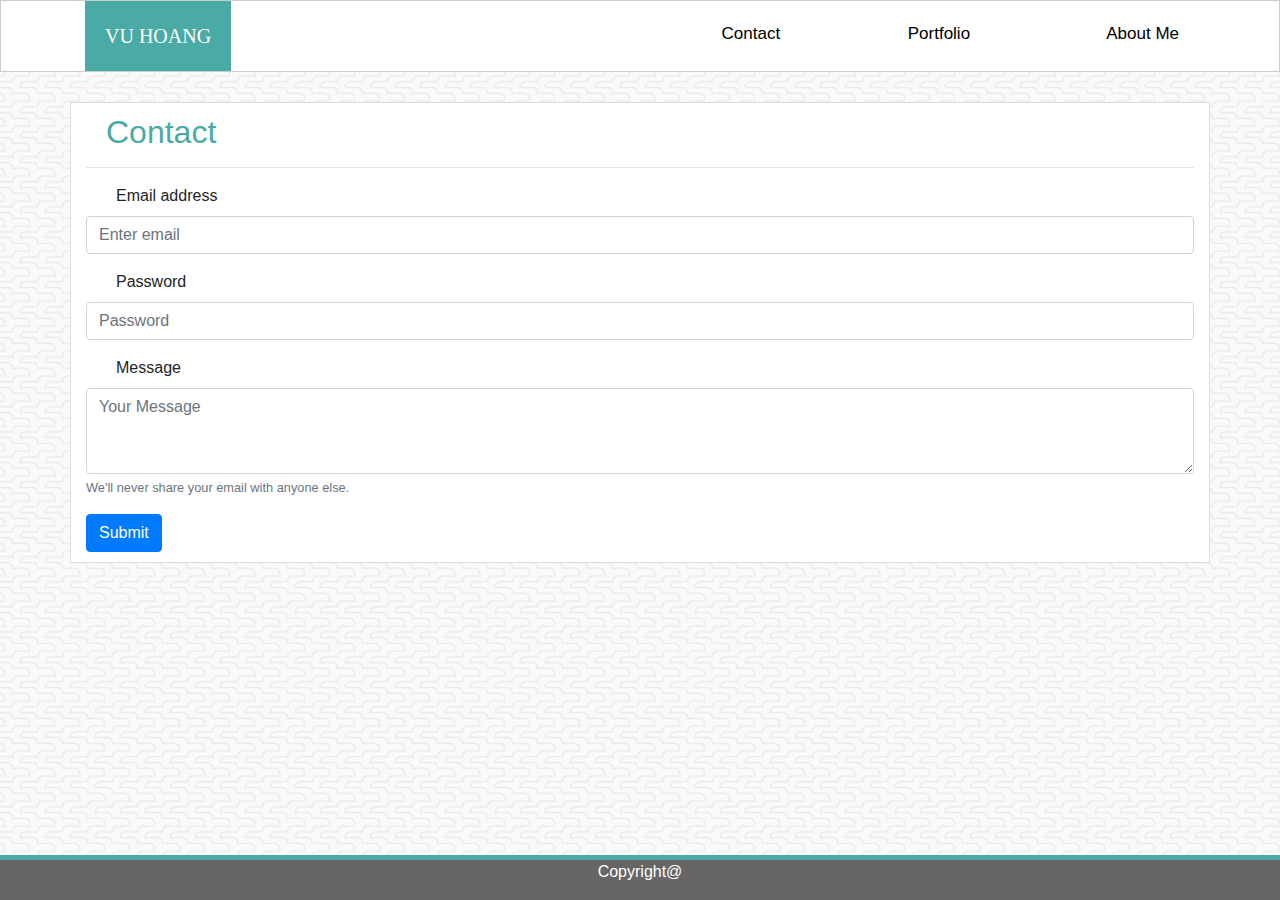
==== contact.html @ bbde93af "first push" ====
<!DOCTYPE html>
<html lang="en">
<head>
    <meta charset="UTF-8">
    <meta name="viewport" content="width=device-width, initial-scale=1.0">
    <meta http-equiv="X-UA-Compatible" content="ie=edge">
    <link rel="stylesheet" href="assets/css/style.css">
    <link rel="stylesheet" href="assets/css/style.css">
    <link rel="stylesheet" href="css/bootstrap-grid.css" type="text/css">
    <link rel="stylesheet" href="css/bootstrap-grid.min.css" type="text/css">
    <link rel="stylesheet" href="css/bootstrap-reboot.css" type="text/css">
    <link rel="stylesheet" href="css/bootstrap-reboot.min.css" type="text/css">
    <link rel="stylesheet" href="css/bootstrap.css" type="text/css">
    <link rel="stylesheet" href="css/bootstrap.min.css" type="text/css">

    <style>
        

    </style>

    <title>Contact</title>    
</head>
<body>

     <div class= "toptop">
        <div class="topnav container">
            <div class="row">
                <div class="column col-12 col-md-6">
                    <a href="index.html" class="name"> VU HOANG</a>
                </div>
                
                <div class="col-4 col-md-2">
                    <a class="right" href="contact.html">Contact &nbsp; &nbsp; </a>
                </div>

                <div class="col-4 col-md-2">
                    <a class="right" href="portfolio.html">Portfolio &nbsp; &nbsp; </a>
                </div>
                
                <div class="col-4 col-md-2">
                    <a class="right" href="index.html">About Me</a>
                </div>
                
                
            </div>

         </div>
    </div>
        

    <div class="main container">
        <h2> Contact </h2>
        <hr>
        <form>
            <div class="form-group">
                <label for="exampleInputEmail1">Email address</label>
                <input type="email" class="form-control" id="exampleInputEmail1" aria-describedby="emailHelp" placeholder="Enter email">
                  
            </div>
            <div class="form-group">
                <label for="exampleInputPassword1">Password</label>
                <input type="password" class="form-control" id="exampleInputPassword1" placeholder="Password">
            </div>
            <div class="form-group">
                 <label for="exampleFormControlTextarea1">Message</label>
                <textarea class="form-control" id="exampleFormControlTextarea1" placeholder="Your Message" rows="3"></textarea>
                <small id="emailHelp" class="form-text text-muted">We'll never share your email with anyone else.</small>
            </div>
            <button type="submit" class="btn btn-primary">Submit</button>
        </form>

    </div>
    <footer class="footer"> <p> Copyright@ </p> </footer>
</body>
</html>
---- assets/css/style.css ----
.toptop {
    width: 100%;
    background-color: #ffffff;
    border: #cccccc 1px solid;
}

.topnav {
    overflow: hidden;
    width: 960px;
    margin-left: auto;
    margin-right: auto;
    
}

.topnav a.right {
    float: right;
    color: black;
    font: 'Arial', 'Helvetica Neue', Helvetica, sans-serif;
    text-align: center;
    padding: 20px 16px;
    text-decoration: none;
    font-size: 17px;
}

.topnav a:hover {
    background-color:#4aaaa5;
    color: #ffffff;
}

    .name {
    background-color: #4aaaa5;
    float: left;
    color: white;
    font-family: Georgia, 'Times New Roman', Times, serif;
    padding: 20px 20px 20px 20px;
    font-size: 20px;
    text-decoration: none;
}

@media screen and (max-width: 640px) {
    .column{
        background-color: #4aaaa5;
    }
}

h2, h3 {
    color: #4aaaa5;
    margin-left: 20px;
}

.main { 
    background-color: #ffffff;
    width: 960px;
    height: auto;
    margin-top: 30px;
    border: 1px solid #dddddd;
    margin-left: auto;
    margin-right: auto;
    padding: 10px;
}

.mainindex { 
    background-color: #ffffff;
    width: 960px;
    height: auto;
    margin-top: 30px;
    border: 1px solid #dddddd;
    margin-left: auto;
    margin-right: auto;
}

.box {
    margin-bottom: 50px;
}

.main ::after {
    content: "";
    display: block;
    clear: both;
}

.profile {
    width: 170px;
    height: 170px;
    margin-right: 15px;
    margin-left: 15px;
    float: left;
}

.paragraph {
    padding: 0 10px 10px 10px;
}

body {

    background-image: url("../images/beanstalk.png");
    background-repeat: repeat;
}

.footer {
    position: fixed;
    left: 0;
    bottom: 0;
    width: 100%;
    color: #ffffff;
    font: 'Arial', 'Helvetica Neue', Helvetica, sans-serif;
    text-align: center;
    background-color: #666666;
    border-top: 5px solid #4aaaa5;
}

.box1, .box2, .box3, .box4, .box5 {
    width: 200px;
    height: 200px;
}

.boxleft, .boxright {
    position: relative;
    float: left;
    width: 33.33%;
    padding-left: 50px;
    padding-bottom: 20px;
    margin-top: 10px;
}

.hangman, .triviagame, .rockpaper, .rpggame, .infowidget {
    position: relative;
    text-align: center;
    color: white;
    width: 200px;
    height: 200px;
    margin-top: 20px;
    margin-bottom: 30px;
}

.hang, .trivia, .rock, .rpg, .info {
    position: absolute;
    top: 150px;
    width: 92%;
    color: #ffffff;
    background-color: #4aaaa5;
    padding-top: 10px;
    padding-bottom: 10px;
    font: 'Arial', 'Helvetica Neue', Helvetica, sans-serif;
}

#name, #email, #message {
    width: 90%;
    padding: 12px;
    border: 1px solid #ccc;
    border-radius: 10px;
    margin-top: 10px;
    margin-bottom: 10px; 
    margin-left: 20px; 
}

#message {
    height: 200px;
}

input[type=submit] {
    background-color:  #4aaaa5;
    color: white;
    border: 1px solid #ccc;
    border-radius: 5px;
    padding: 20px;
    margin-left: 20px;
    margin-bottom: 20px;
}

input[type=submit]:hover {
    background-color:  white;
    color: #4aaaa5;
}

 label {
    margin-left: 30px
}
---- assets/css/style.css ----
.toptop {
    width: 100%;
    background-color: #ffffff;
    border: #cccccc 1px solid;
}

.topnav {
    overflow: hidden;
    width: 960px;
    margin-left: auto;
    margin-right: auto;
    
}

.topnav a.right {
    float: right;
    color: black;
    font: 'Arial', 'Helvetica Neue', Helvetica, sans-serif;
    text-align: center;
    padding: 20px 16px;
    text-decoration: none;
    font-size: 17px;
}

.topnav a:hover {
    background-color:#4aaaa5;
    color: #ffffff;
}

    .name {
    background-color: #4aaaa5;
    float: left;
    color: white;
    font-family: Georgia, 'Times New Roman', Times, serif;
    padding: 20px 20px 20px 20px;
    font-size: 20px;
    text-decoration: none;
}

@media screen and (max-width: 640px) {
    .column{
        background-color: #4aaaa5;
    }
}

h2, h3 {
    color: #4aaaa5;
    margin-left: 20px;
}

.main { 
    background-color: #ffffff;
    width: 960px;
    height: auto;
    margin-top: 30px;
    border: 1px solid #dddddd;
    margin-left: auto;
    margin-right: auto;
    padding: 10px;
}

.mainindex { 
    background-color: #ffffff;
    width: 960px;
    height: auto;
    margin-top: 30px;
    border: 1px solid #dddddd;
    margin-left: auto;
    margin-right: auto;
}

.box {
    margin-bottom: 50px;
}

.main ::after {
    content: "";
    display: block;
    clear: both;
}

.profile {
    width: 170px;
    height: 170px;
    margin-right: 15px;
    margin-left: 15px;
    float: left;
}

.paragraph {
    padding: 0 10px 10px 10px;
}

body {

    background-image: url("../images/beanstalk.png");
    background-repeat: repeat;
}

.footer {
    position: fixed;
    left: 0;
    bottom: 0;
    width: 100%;
    color: #ffffff;
    font: 'Arial', 'Helvetica Neue', Helvetica, sans-serif;
    text-align: center;
    background-color: #666666;
    border-top: 5px solid #4aaaa5;
}

.box1, .box2, .box3, .box4, .box5 {
    width: 200px;
    height: 200px;
}

.boxleft, .boxright {
    position: relative;
    float: left;
    width: 33.33%;
    padding-left: 50px;
    padding-bottom: 20px;
    margin-top: 10px;
}

.hangman, .triviagame, .rockpaper, .rpggame, .infowidget {
    position: relative;
    text-align: center;
    color: white;
    width: 200px;
    height: 200px;
    margin-top: 20px;
    margin-bottom: 30px;
}

.hang, .trivia, .rock, .rpg, .info {
    position: absolute;
    top: 150px;
    width: 92%;
    color: #ffffff;
    background-color: #4aaaa5;
    padding-top: 10px;
    padding-bottom: 10px;
    font: 'Arial', 'Helvetica Neue', Helvetica, sans-serif;
}

#name, #email, #message {
    width: 90%;
    padding: 12px;
    border: 1px solid #ccc;
    border-radius: 10px;
    margin-top: 10px;
    margin-bottom: 10px; 
    margin-left: 20px; 
}

#message {
    height: 200px;
}

input[type=submit] {
    background-color:  #4aaaa5;
    color: white;
    border: 1px solid #ccc;
    border-radius: 5px;
    padding: 20px;
    margin-left: 20px;
    margin-bottom: 20px;
}

input[type=submit]:hover {
    background-color:  white;
    color: #4aaaa5;
}

 label {
    margin-left: 30px
}
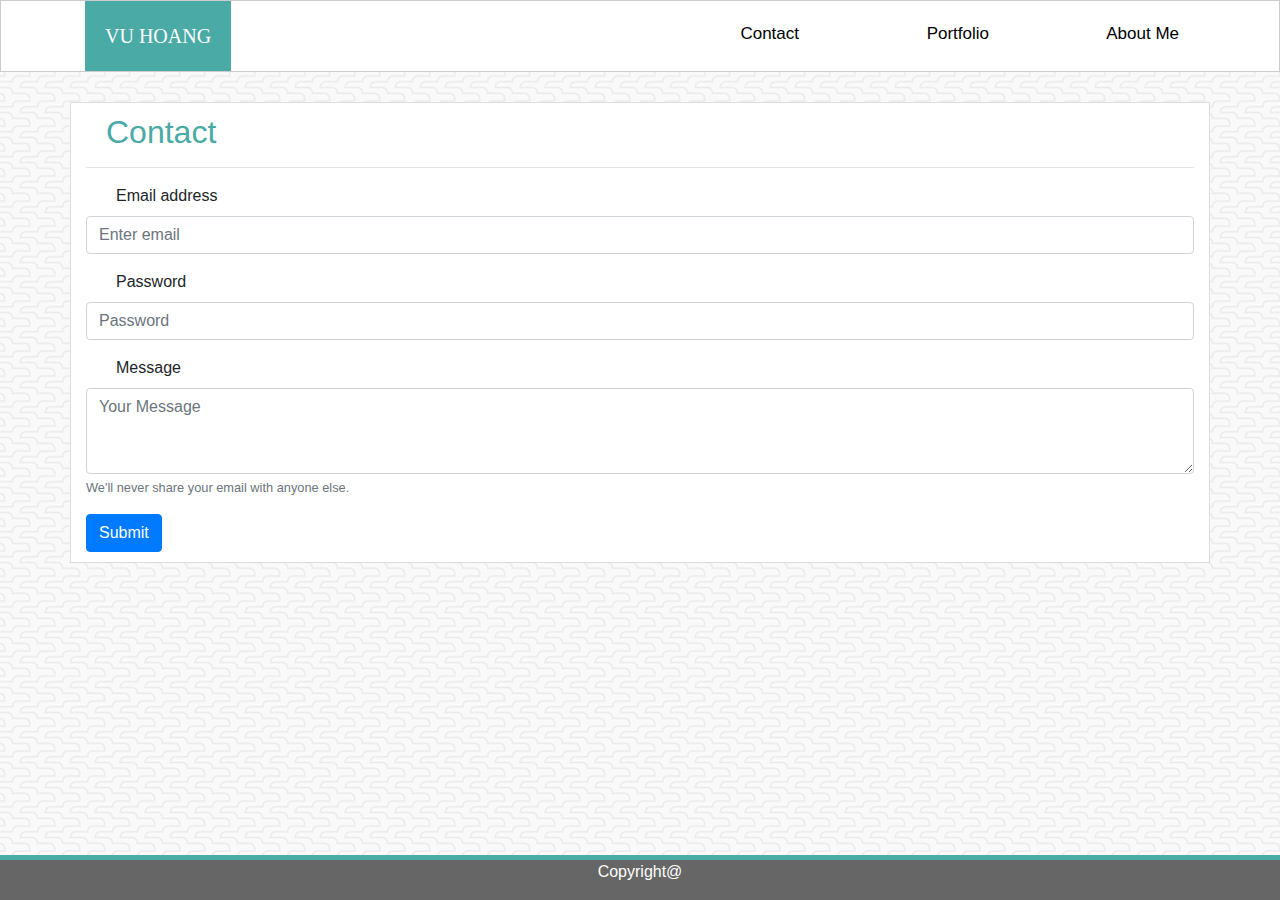
==== commit 87b0ffe4: "Update contact.html" ====
--- a/contact.html
+++ b/contact.html
@@ -30,11 +30,11 @@
                 </div>
                 
                 <div class="col-4 col-md-2">
-                    <a class="right" href="contact.html">Contact &nbsp; &nbsp; </a>
+                    <a class="right" href="contact.html">Contact</a>
                 </div>
 
                 <div class="col-4 col-md-2">
-                    <a class="right" href="portfolio.html">Portfolio &nbsp; &nbsp; </a>
+                    <a class="right" href="portfolio.html">Portfolio</a>
                 </div>
                 
                 <div class="col-4 col-md-2">
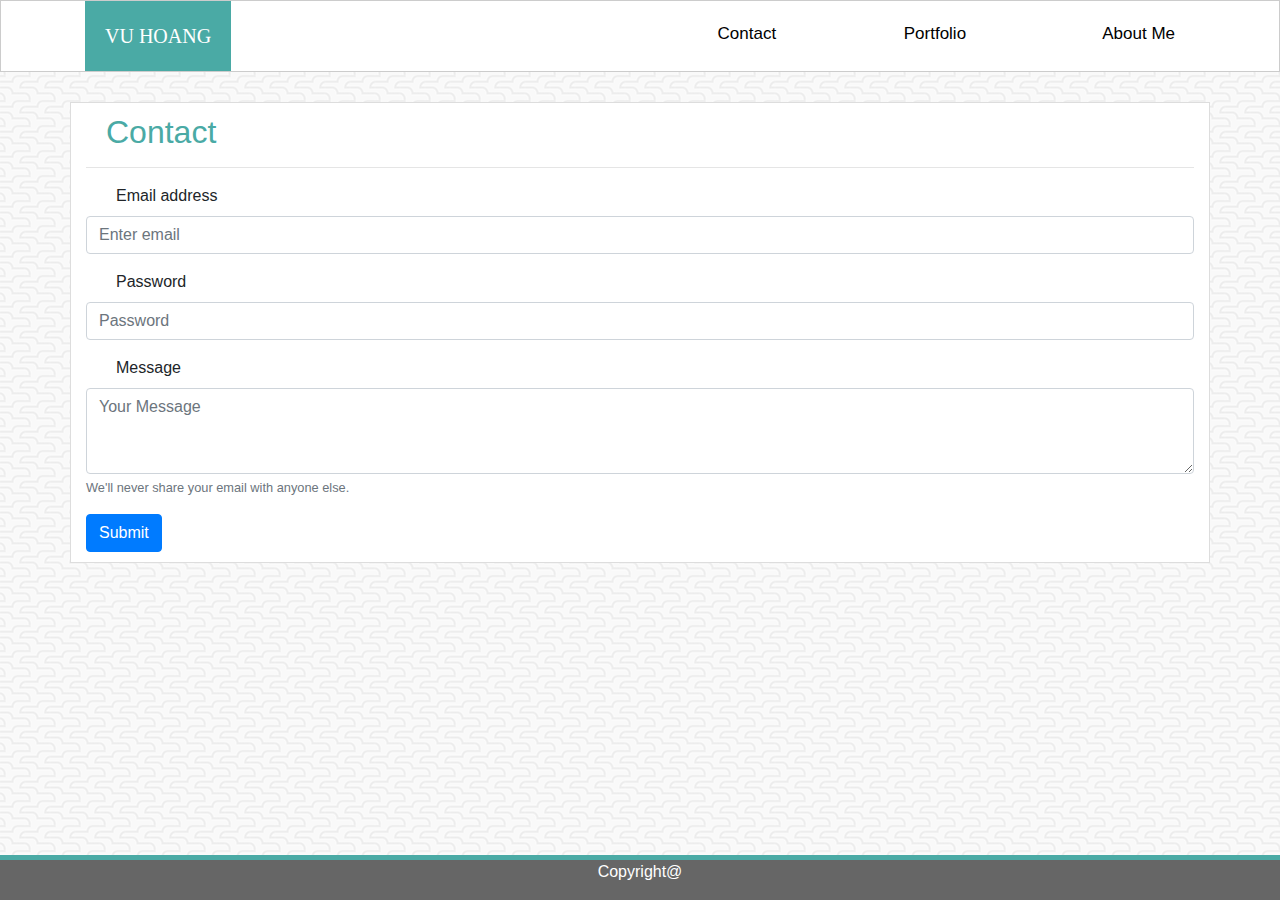
==== commit b0ce5653: "second push" ====
--- a/contact.html
+++ b/contact.html
@@ -25,19 +25,19 @@
      <div class= "toptop">
         <div class="topnav container">
             <div class="row">
-                <div class="column col-12 col-md-6">
+                <div class="column col-12 col-lg-6">
                     <a href="index.html" class="name"> VU HOANG</a>
                 </div>
                 
-                <div class="col-4 col-md-2">
-                    <a class="right" href="contact.html">Contact</a>
+                <div class="col-4 col-lg-2">
+                    <a class="right" href="contact.html">Contact &nbsp; &nbsp; </a>
                 </div>
 
-                <div class="col-4 col-md-2">
-                    <a class="right" href="portfolio.html">Portfolio</a>
+                <div class="col-4 col-lg-2">
+                    <a class="right" href="portfolio.html">Portfolio &nbsp; &nbsp; </a>
                 </div>
                 
-                <div class="col-4 col-md-2">
+                <div class="col-4 col-lg-2">
                     <a class="right" href="index.html">About Me</a>
                 </div>
                 
--- a/assets/css/style.css
+++ b/assets/css/style.css
@@ -17,7 +17,7 @@
     color: black;
     font: 'Arial', 'Helvetica Neue', Helvetica, sans-serif;
     text-align: center;
-    padding: 20px 16px;
+    padding: 20px;
     text-decoration: none;
     font-size: 17px;
 }
@@ -27,12 +27,12 @@
     color: #ffffff;
 }
 
-    .name {
+.name {
     background-color: #4aaaa5;
     float: left;
     color: white;
     font-family: Georgia, 'Times New Roman', Times, serif;
-    padding: 20px 20px 20px 20px;
+    padding: 20px;
     font-size: 20px;
     text-decoration: none;
 }
@@ -40,7 +40,8 @@
 @media screen and (max-width: 640px) {
     .column{
         background-color: #4aaaa5;
-    }
+}
+
 }
 
 h2, h3 {
--- a/assets/css/style.css
+++ b/assets/css/style.css
@@ -17,7 +17,7 @@
     color: black;
     font: 'Arial', 'Helvetica Neue', Helvetica, sans-serif;
     text-align: center;
-    padding: 20px 16px;
+    padding: 20px;
     text-decoration: none;
     font-size: 17px;
 }
@@ -27,12 +27,12 @@
     color: #ffffff;
 }
 
-    .name {
+.name {
     background-color: #4aaaa5;
     float: left;
     color: white;
     font-family: Georgia, 'Times New Roman', Times, serif;
-    padding: 20px 20px 20px 20px;
+    padding: 20px;
     font-size: 20px;
     text-decoration: none;
 }
@@ -40,7 +40,8 @@
 @media screen and (max-width: 640px) {
     .column{
         background-color: #4aaaa5;
-    }
+}
+
 }
 
 h2, h3 {
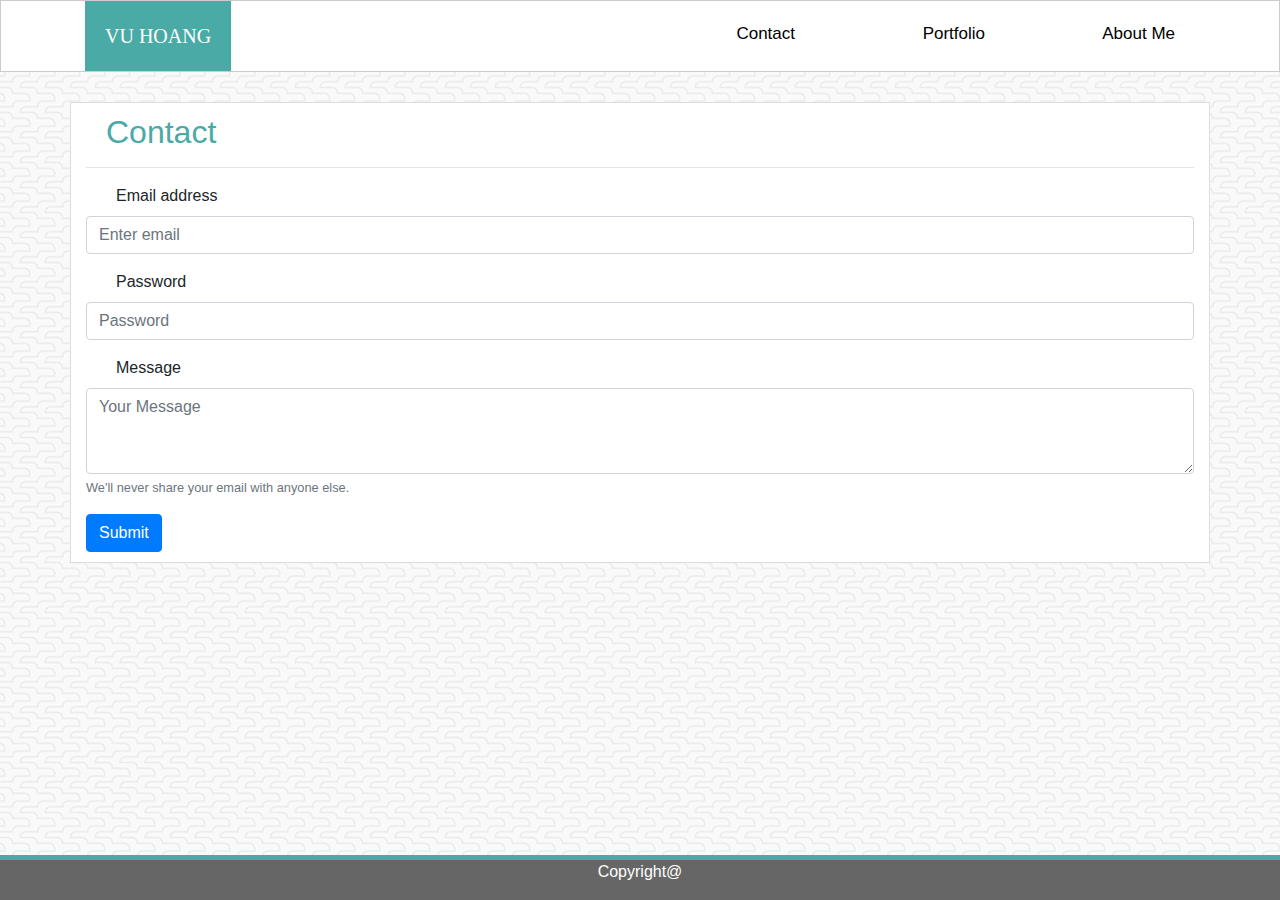
==== commit e29e57a6: "second push" ====
--- a/contact.html
+++ b/contact.html
@@ -30,11 +30,11 @@
                 </div>
                 
                 <div class="col-4 col-lg-2">
-                    <a class="right" href="contact.html">Contact &nbsp; &nbsp; </a>
+                    <a class="right" href="contact.html">Contact</a>
                 </div>
 
                 <div class="col-4 col-lg-2">
-                    <a class="right" href="portfolio.html">Portfolio &nbsp; &nbsp; </a>
+                    <a class="right" href="portfolio.html">Portfolio</a>
                 </div>
                 
                 <div class="col-4 col-lg-2">
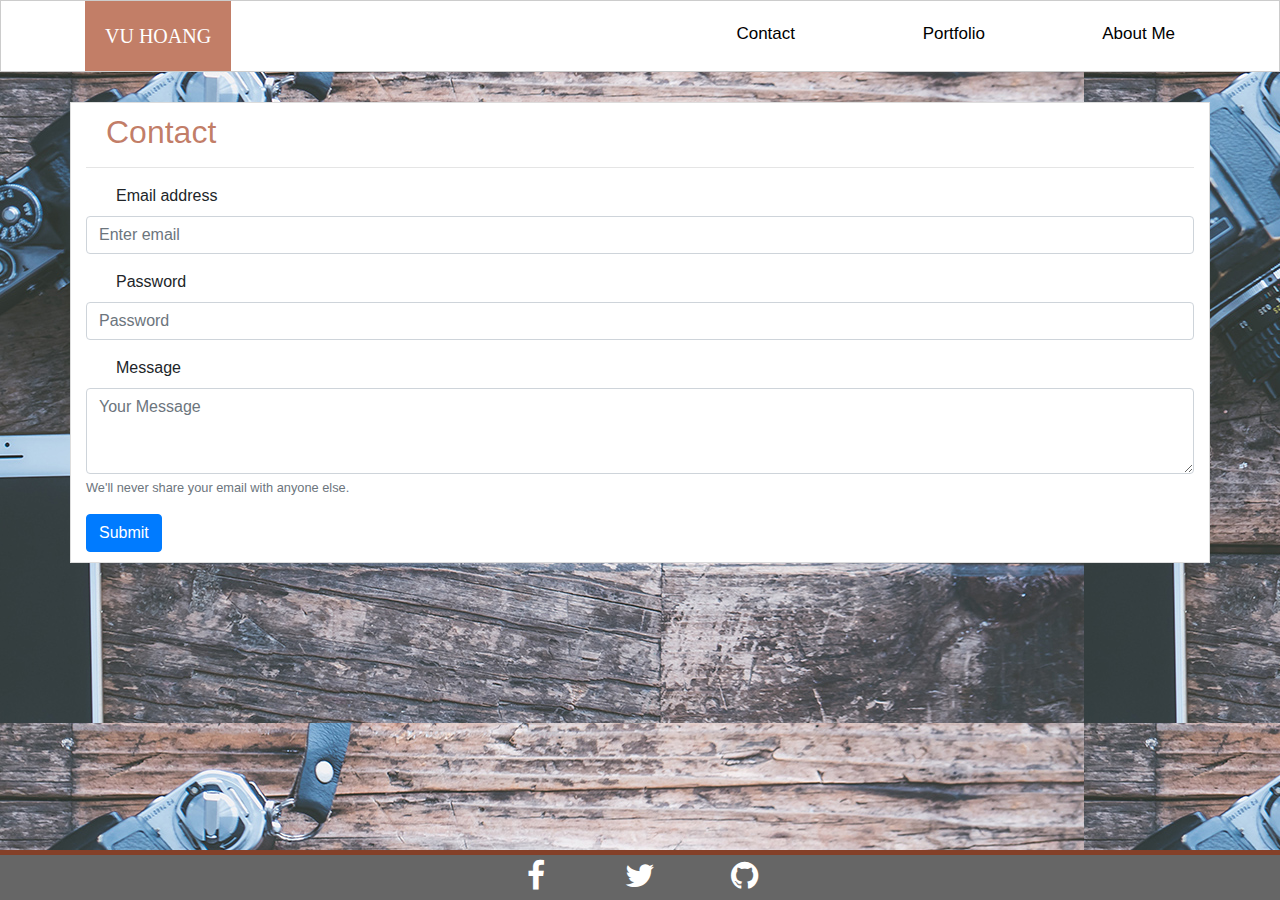
==== commit 3154be52: "updates" ====
--- a/contact.html
+++ b/contact.html
@@ -12,7 +12,7 @@
     <link rel="stylesheet" href="css/bootstrap-reboot.min.css" type="text/css">
     <link rel="stylesheet" href="css/bootstrap.css" type="text/css">
     <link rel="stylesheet" href="css/bootstrap.min.css" type="text/css">
-
+    <link rel="stylesheet" href="https://cdnjs.cloudflare.com/ajax/libs/font-awesome/4.7.0/css/font-awesome.min.css">
     <style>
         
 
@@ -25,7 +25,7 @@
      <div class= "toptop">
         <div class="topnav container">
             <div class="row">
-                <div class="column col-12 col-lg-6">
+                <div class="column col-12 col-lg-6 nametag">
                     <a href="index.html" class="name"> VU HOANG</a>
                 </div>
                 
@@ -47,7 +47,7 @@
          </div>
     </div>
         
-
+    <div class="wrapper">
     <div class="main container">
         <h2> Contact </h2>
         <hr>
@@ -70,7 +70,12 @@
         </form>
 
     </div>
-    <footer class="footer"> <p> Copyright@ </p> </footer>
+    </div>
+    <footer class="footer">
+        <a href="https://www.facebook.com/hoangvu.tivi" class="fa fa-facebook fa-2x"></a>
+        <a href="https://www.instagram.com/alexho4ng/?hl=vi" class="fa fa-twitter fa-2x"></a>
+        <a href="https://github.com/hoangvu1x02" class="fa fa-github fa-2x"></a>
+    </footer>
 </body>
 </html>
 
--- a/assets/css/style.css
+++ b/assets/css/style.css
@@ -20,15 +20,16 @@
     padding: 20px;
     text-decoration: none;
     font-size: 17px;
+
 }
 
 .topnav a:hover {
-    background-color:#4aaaa5;
+    background-color: #99260098;
     color: #ffffff;
 }
 
 .name {
-    background-color: #4aaaa5;
+    background-color: #99260098;
     float: left;
     color: white;
     font-family: Georgia, 'Times New Roman', Times, serif;
@@ -38,17 +39,49 @@
 }
 
 @media screen and (max-width: 640px) {
-    .column{
-        background-color: #4aaaa5;
-}
-
-}
-
-h2, h3 {
-    color: #4aaaa5;
+.column{
+    background-color: #99260098;
+}
+.nametag {
+    display: flex;
+    justify-content: center;
+    align-items: center;
+}
+
+}
+
+h2, h3, h4 {
+    color: #99260098;
     margin-left: 20px;
 }
 
+.food, .travel, .photo {
+    width: 170px;
+    height: 170px;
+    border-radius: 50%;
+    margin-left: 20px;
+    margin-top: 10px;
+}
+
+.boxcontainer {
+    display: flex;
+  justify-content: center;
+  align-items: center;
+}
+
+.foody, .travelling, .photography{
+    background-color: #99260098;
+    color: white;
+    padding: 5px;
+    border-radius: 10%;
+}
+
+.boxcontainer1 {
+    margin-bottom: 50px;
+    display: flex;
+    justify-content: center;
+    align-items: center;
+}
 .main { 
     background-color: #ffffff;
     width: 960px;
@@ -63,11 +96,12 @@
 .mainindex { 
     background-color: #ffffff;
     width: 960px;
-    height: auto;
+    height: 1000px;
     margin-top: 30px;
     border: 1px solid #dddddd;
     margin-left: auto;
     margin-right: auto;
+    overflow: auto;
 }
 
 .box {
@@ -94,21 +128,38 @@
 
 body {
 
-    background-image: url("../images/beanstalk.png");
+    background-image: url("../images/camera.jpg");
     background-repeat: repeat;
-}
-
-.footer {
-    position: fixed;
+    margin: 0 0 100px;
+
+
+}
+
+html {
+    position: relative;
+    min-height: 100%;
+    margin: 0;
+    }
+
+.wrapper {
+    min-height: 100%;
+    display: grid;
+    grid-template-rows: auto 1fr auto;
+}
+    
+footer {
+    height: 50px;
+    width: 100%;
     left: 0;
     bottom: 0;
-    width: 100%;
     color: #ffffff;
     font: 'Arial', 'Helvetica Neue', Helvetica, sans-serif;
     text-align: center;
     background-color: #666666;
-    border-top: 5px solid #4aaaa5;
-}
+    border-top: 5px solid #99260098;
+    position: fixed;
+}
+
 
 .box1, .box2, .box3, .box4, .box5 {
     width: 200px;
@@ -124,7 +175,7 @@
     margin-top: 10px;
 }
 
-.hangman, .triviagame, .rockpaper, .rpggame, .infowidget {
+/* .hangman, .triviagame, .rockpaper, .rpggame, .infowidget {
     position: relative;
     text-align: center;
     color: white;
@@ -139,11 +190,11 @@
     top: 150px;
     width: 92%;
     color: #ffffff;
-    background-color: #4aaaa5;
+    background-color: #99260098;
     padding-top: 10px;
     padding-bottom: 10px;
     font: 'Arial', 'Helvetica Neue', Helvetica, sans-serif;
-}
+} */
 
 #name, #email, #message {
     width: 90%;
@@ -160,7 +211,7 @@
 }
 
 input[type=submit] {
-    background-color:  #4aaaa5;
+    background-color:  #99260098;
     color: white;
     border: 1px solid #ccc;
     border-radius: 5px;
@@ -171,9 +222,40 @@
 
 input[type=submit]:hover {
     background-color:  white;
-    color: #4aaaa5;
+    color: #99260098;
 }
 
  label {
     margin-left: 30px
-}+}
+
+.text {
+    background-color: #99260098;
+    padding: 5px;
+    border-radius: 5%;
+    color: white;
+}
+
+.project {
+    height: 300px;
+    overflow: auto;
+    margin-top: 10px;
+    margin-bottom: 20px;
+}
+
+
+/* Style all font awesome icons */
+.fa {
+    padding-top: 5px;
+    font-size: 30px;
+    height: 50px;
+    width: 100px;
+    text-align: center;
+    text-decoration: none;
+    color: white;
+  }
+  
+  /* Add a hover effect if you want */
+  .fa:hover {
+    opacity: 0.7;
+  }--- a/assets/css/style.css
+++ b/assets/css/style.css
@@ -20,15 +20,16 @@
     padding: 20px;
     text-decoration: none;
     font-size: 17px;
+
 }
 
 .topnav a:hover {
-    background-color:#4aaaa5;
+    background-color: #99260098;
     color: #ffffff;
 }
 
 .name {
-    background-color: #4aaaa5;
+    background-color: #99260098;
     float: left;
     color: white;
     font-family: Georgia, 'Times New Roman', Times, serif;
@@ -38,17 +39,49 @@
 }
 
 @media screen and (max-width: 640px) {
-    .column{
-        background-color: #4aaaa5;
-}
-
-}
-
-h2, h3 {
-    color: #4aaaa5;
+.column{
+    background-color: #99260098;
+}
+.nametag {
+    display: flex;
+    justify-content: center;
+    align-items: center;
+}
+
+}
+
+h2, h3, h4 {
+    color: #99260098;
     margin-left: 20px;
 }
 
+.food, .travel, .photo {
+    width: 170px;
+    height: 170px;
+    border-radius: 50%;
+    margin-left: 20px;
+    margin-top: 10px;
+}
+
+.boxcontainer {
+    display: flex;
+  justify-content: center;
+  align-items: center;
+}
+
+.foody, .travelling, .photography{
+    background-color: #99260098;
+    color: white;
+    padding: 5px;
+    border-radius: 10%;
+}
+
+.boxcontainer1 {
+    margin-bottom: 50px;
+    display: flex;
+    justify-content: center;
+    align-items: center;
+}
 .main { 
     background-color: #ffffff;
     width: 960px;
@@ -63,11 +96,12 @@
 .mainindex { 
     background-color: #ffffff;
     width: 960px;
-    height: auto;
+    height: 1000px;
     margin-top: 30px;
     border: 1px solid #dddddd;
     margin-left: auto;
     margin-right: auto;
+    overflow: auto;
 }
 
 .box {
@@ -94,21 +128,38 @@
 
 body {
 
-    background-image: url("../images/beanstalk.png");
+    background-image: url("../images/camera.jpg");
     background-repeat: repeat;
-}
-
-.footer {
-    position: fixed;
+    margin: 0 0 100px;
+
+
+}
+
+html {
+    position: relative;
+    min-height: 100%;
+    margin: 0;
+    }
+
+.wrapper {
+    min-height: 100%;
+    display: grid;
+    grid-template-rows: auto 1fr auto;
+}
+    
+footer {
+    height: 50px;
+    width: 100%;
     left: 0;
     bottom: 0;
-    width: 100%;
     color: #ffffff;
     font: 'Arial', 'Helvetica Neue', Helvetica, sans-serif;
     text-align: center;
     background-color: #666666;
-    border-top: 5px solid #4aaaa5;
-}
+    border-top: 5px solid #99260098;
+    position: fixed;
+}
+
 
 .box1, .box2, .box3, .box4, .box5 {
     width: 200px;
@@ -124,7 +175,7 @@
     margin-top: 10px;
 }
 
-.hangman, .triviagame, .rockpaper, .rpggame, .infowidget {
+/* .hangman, .triviagame, .rockpaper, .rpggame, .infowidget {
     position: relative;
     text-align: center;
     color: white;
@@ -139,11 +190,11 @@
     top: 150px;
     width: 92%;
     color: #ffffff;
-    background-color: #4aaaa5;
+    background-color: #99260098;
     padding-top: 10px;
     padding-bottom: 10px;
     font: 'Arial', 'Helvetica Neue', Helvetica, sans-serif;
-}
+} */
 
 #name, #email, #message {
     width: 90%;
@@ -160,7 +211,7 @@
 }
 
 input[type=submit] {
-    background-color:  #4aaaa5;
+    background-color:  #99260098;
     color: white;
     border: 1px solid #ccc;
     border-radius: 5px;
@@ -171,9 +222,40 @@
 
 input[type=submit]:hover {
     background-color:  white;
-    color: #4aaaa5;
+    color: #99260098;
 }
 
  label {
     margin-left: 30px
-}+}
+
+.text {
+    background-color: #99260098;
+    padding: 5px;
+    border-radius: 5%;
+    color: white;
+}
+
+.project {
+    height: 300px;
+    overflow: auto;
+    margin-top: 10px;
+    margin-bottom: 20px;
+}
+
+
+/* Style all font awesome icons */
+.fa {
+    padding-top: 5px;
+    font-size: 30px;
+    height: 50px;
+    width: 100px;
+    text-align: center;
+    text-decoration: none;
+    color: white;
+  }
+  
+  /* Add a hover effect if you want */
+  .fa:hover {
+    opacity: 0.7;
+  }